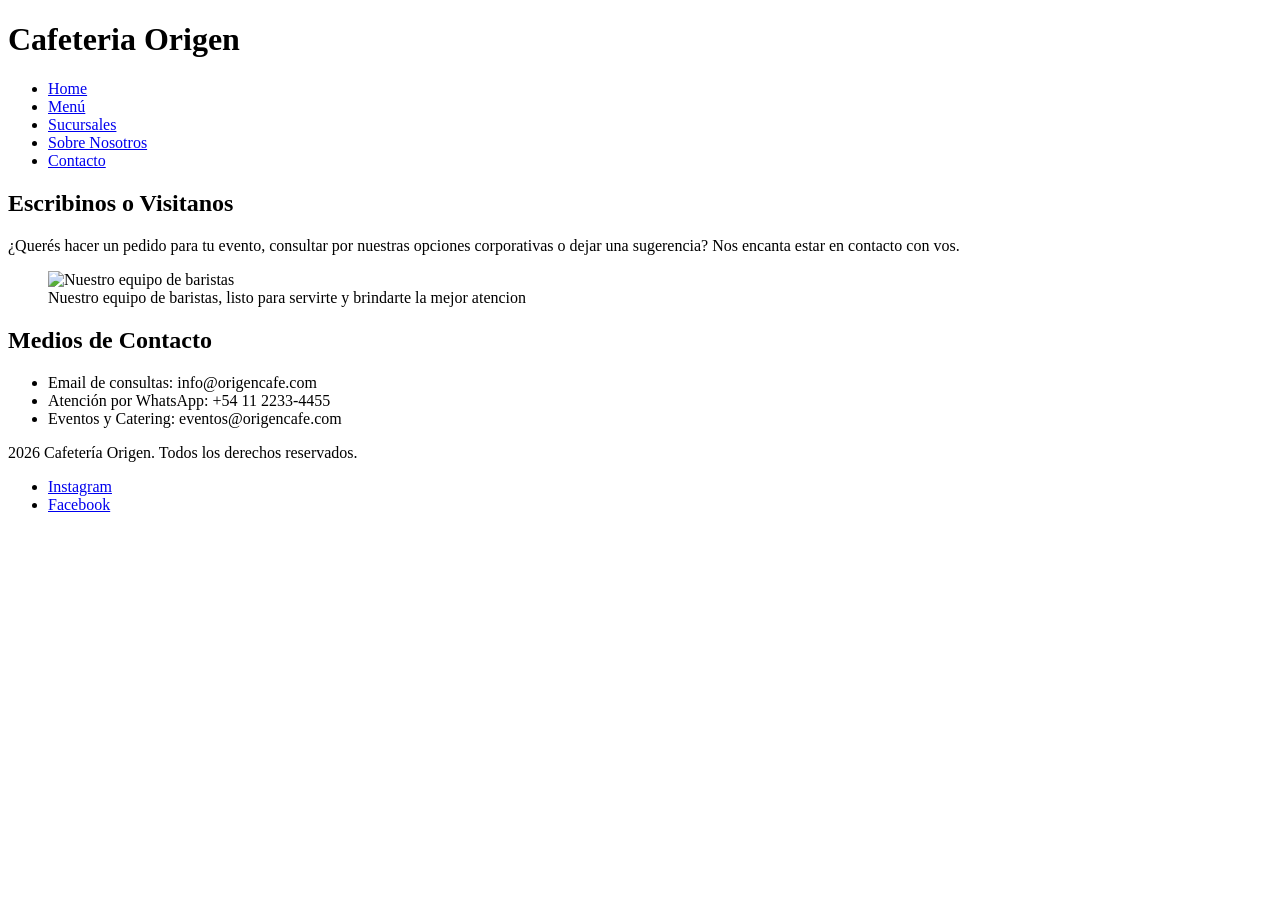
==== MiProyectoCoder/pages/contacto.html @ 9770b4d9 "Add files via upload" ====
<!DOCTYPE html>
<html lang="es">
<head>
    <meta charset="UTF-8">
    <meta name="viewport" content="width=device-width, initial-scale=1.0">
    <title>Cafeteria Origen - Contacto</title>
</head>
<body>
    <header>
        <h1>Cafeteria Origen</h1>
        <nav>
            <ul>
                <li><a href="../index.html">Home</a></li>
                <li><a href="menu.html">Menú</a></li>
                <li><a href="sucursales.html">Sucursales</a></li>
                <li><a href="sobre-nosotros.html">Sobre Nosotros</a></li>
                <li><a href="contacto.html">Contacto</a></li>
            </ul>
        </nav>
    </header>

    <main>
        <section>
            <h2>Escribinos o Visitanos</h2>
            <p>
                ¿Querés hacer un pedido para tu evento, consultar por nuestras opciones corporativas o dejar una sugerencia? Nos encanta estar en contacto con vos.
            </p>
            <figure>
                <img src="../contactanos.jfif" alt="Nuestro equipo de baristas">
                <figcaption>Nuestro equipo de baristas, listo para servirte y brindarte la mejor atencion</figcaption>
            </figure>
        </section>

        <section>
            <h2>Medios de Contacto</h2>
            <ul>
                <li>Email de consultas: info@origencafe.com</li>
                <li>Atención por WhatsApp: +54 11 2233-4455</li>
                <li>Eventos y Catering: eventos@origencafe.com</li>
            </ul>
        </section>
    </main>

    <footer>
        <p>2026 Cafetería Origen. Todos los derechos reservados.</p>
        <ul>
            <li><a href="https://instagram.com" target="_blank">Instagram</a></li>
            <li><a href="https://facebook.com" target="_blank">Facebook</a></li>
        </ul>
    </footer>
</body>
</html>
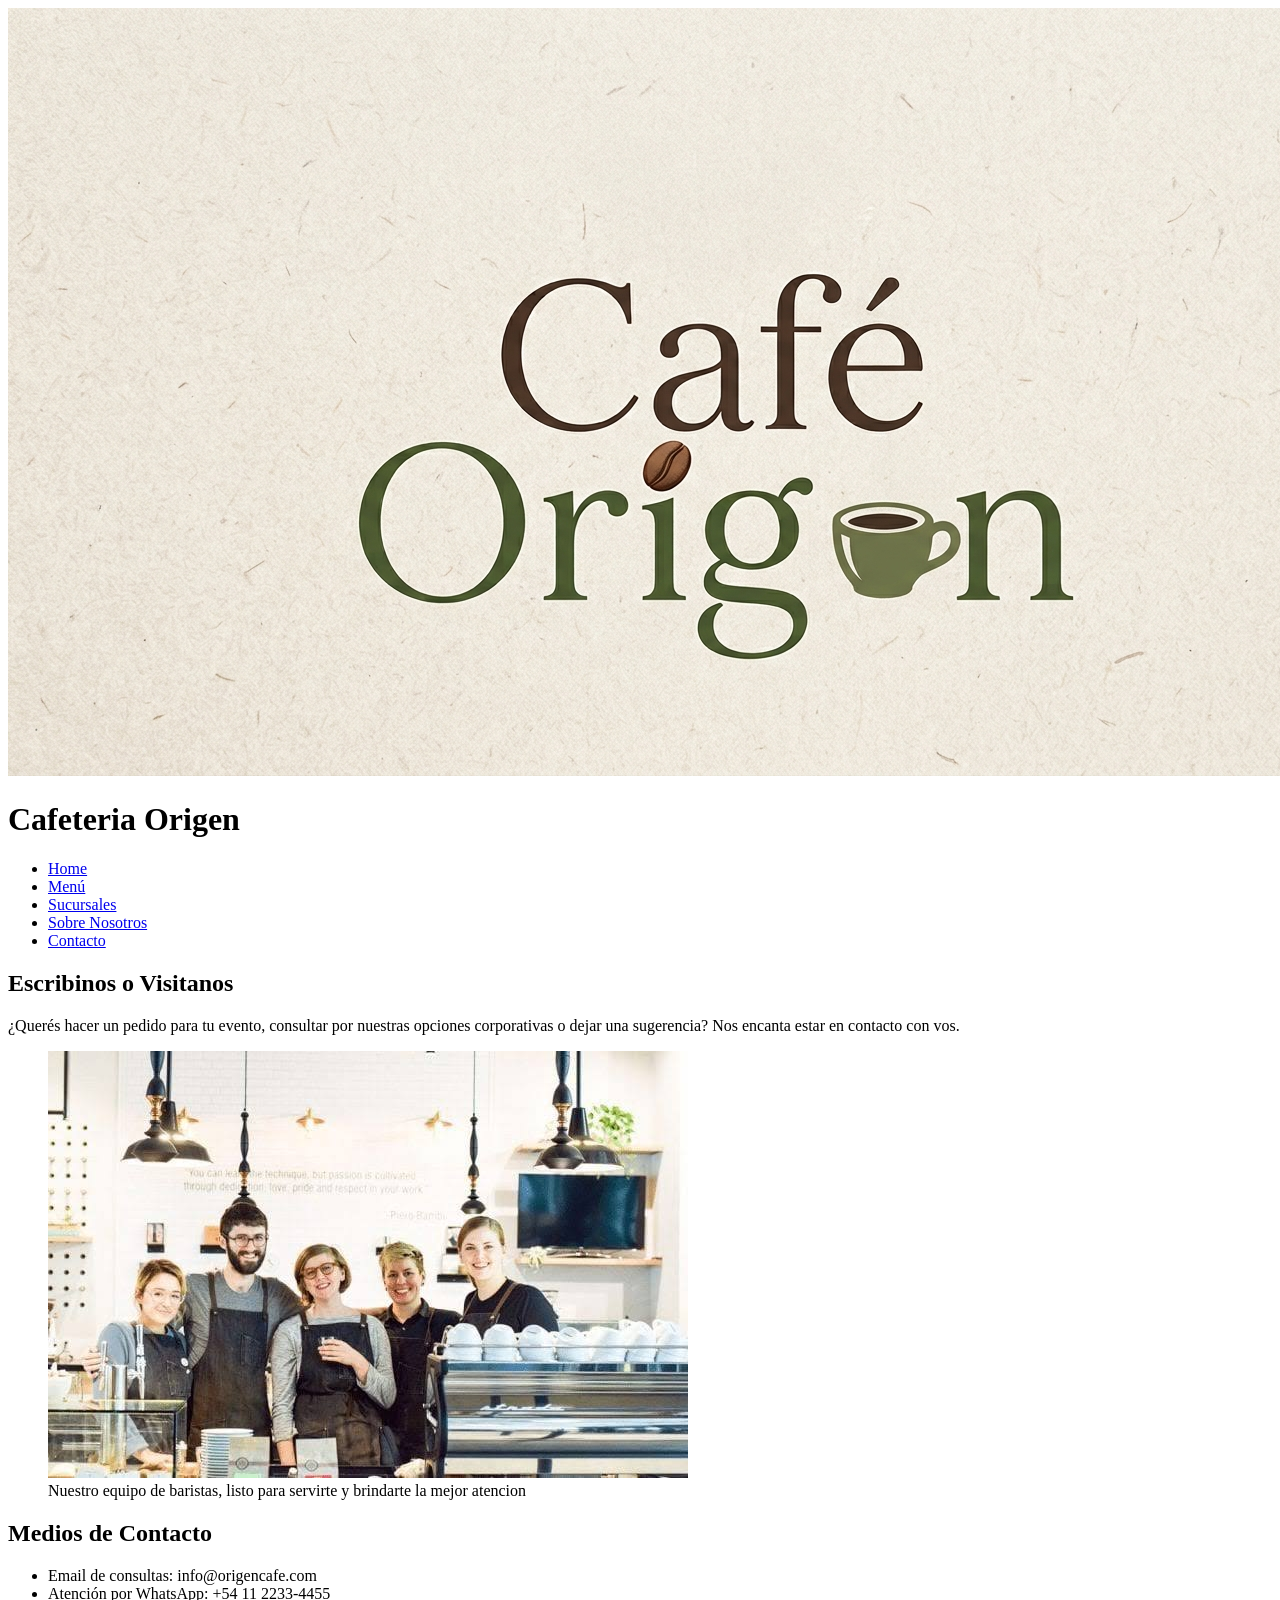
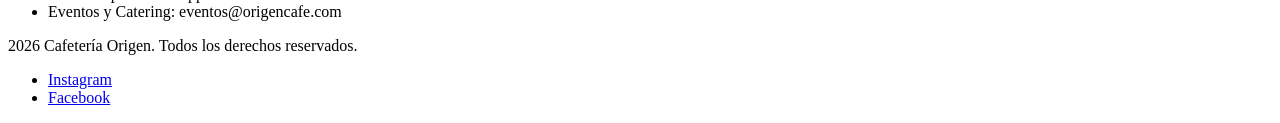
==== commit ddc9a866: "Modificar ruta de imagenes" ====
--- a/MiProyectoCoder/pages/contacto.html
+++ b/MiProyectoCoder/pages/contacto.html
@@ -7,6 +7,7 @@
 </head>
 <body>
     <header>
+        <img src="../images/logo.png" alt="Logo de Cafetería Origen">
         <h1>Cafeteria Origen</h1>
         <nav>
             <ul>
@@ -26,7 +27,7 @@
                 ¿Querés hacer un pedido para tu evento, consultar por nuestras opciones corporativas o dejar una sugerencia? Nos encanta estar en contacto con vos.
             </p>
             <figure>
-                <img src="../contactanos.jfif" alt="Nuestro equipo de baristas">
+                <img src="../images/contactanos.jfif" alt="Nuestro equipo de baristas">
                 <figcaption>Nuestro equipo de baristas, listo para servirte y brindarte la mejor atencion</figcaption>
             </figure>
         </section>
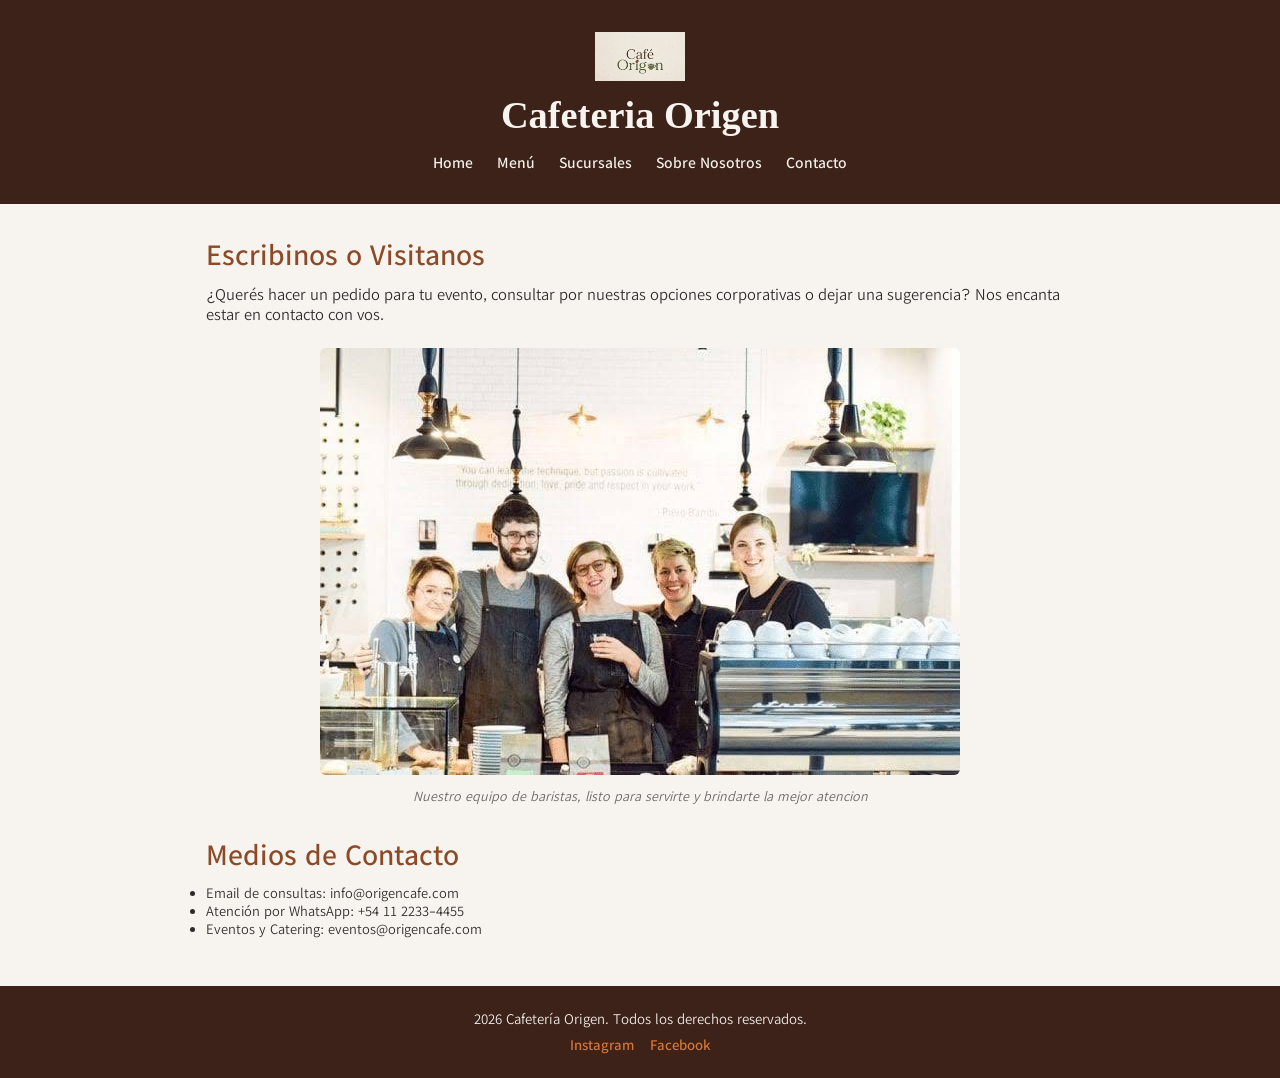
==== commit 460b4e43: "entrega final de pre-entrega 2" ====
--- a/MiProyectoCoder/pages/contacto.html
+++ b/MiProyectoCoder/pages/contacto.html
@@ -3,25 +3,26 @@
 <head>
     <meta charset="UTF-8">
     <meta name="viewport" content="width=device-width, initial-scale=1.0">
+    <link rel="stylesheet" href="../styles/styles.css">
     <title>Cafeteria Origen - Contacto</title>
 </head>
 <body>
-    <header>
+    <header class="header-principal">
         <img src="../images/logo.png" alt="Logo de Cafetería Origen">
         <h1>Cafeteria Origen</h1>
-        <nav>
-            <ul>
-                <li><a href="../index.html">Home</a></li>
-                <li><a href="menu.html">Menú</a></li>
-                <li><a href="sucursales.html">Sucursales</a></li>
-                <li><a href="sobre-nosotros.html">Sobre Nosotros</a></li>
-                <li><a href="contacto.html">Contacto</a></li>
+        <nav class="nav-principal">
+            <ul class="nav-lista">
+                <li><a class="nav-enlace" href="../index.html">Home</a></li>
+                <li><a class="nav-enlace" href="menu.html">Menú</a></li>
+                <li><a class="nav-enlace" href="sucursales.html">Sucursales</a></li>
+                <li><a class="nav-enlace" href="sobre-nosotros.html">Sobre Nosotros</a></li>
+                <li><a class="nav-enlace" href="contacto.html">Contacto</a></li>
             </ul>
         </nav>
     </header>
 
-    <main>
-        <section>
+    <main class="contenido-principal">
+        <section class="seccion-contenido">
             <h2>Escribinos o Visitanos</h2>
             <p>
                 ¿Querés hacer un pedido para tu evento, consultar por nuestras opciones corporativas o dejar una sugerencia? Nos encanta estar en contacto con vos.
@@ -32,7 +33,7 @@
             </figure>
         </section>
 
-        <section>
+        <section class="seccion-contenido">
             <h2>Medios de Contacto</h2>
             <ul>
                 <li>Email de consultas: info@origencafe.com</li>
@@ -42,7 +43,7 @@
         </section>
     </main>
 
-    <footer>
+    <footer class="pie-pagina">
         <p>2026 Cafetería Origen. Todos los derechos reservados.</p>
         <ul>
             <li><a href="https://instagram.com" target="_blank">Instagram</a></li>
--- a/MiProyectoCoder/styles/styles.css
+++ b/MiProyectoCoder/styles/styles.css
@@ -0,0 +1,164 @@
+@import url('https://fonts.googleapis.com/css2?family=BJCree:wght@400;500;600;700&family=Kedebideri:wght@400;500;600;700;800;900&display=swap');
+
+* {
+    margin: 0;
+    padding: 0;
+    box-sizing: border-box;
+}
+
+body {
+    font-family: 'Kedebideri', 'Poppins', sans-serif;
+    font-size: 14px;
+    line-height: normal;
+    color: #2b2b2b;
+    background-color: #f7f3ef;
+}
+
+h1 {
+    font-family: 'BJCree', serif;
+    font-size: 2.4rem;
+    font-weight: 700;
+    color: #3c2218; /* Primario: Café Oscuro HEX */
+    margin-bottom: 0.5rem;
+}
+
+h2 {
+    font-family: 'Kedebideri', serif;
+    font-size: 1.8rem;
+    font-weight: 600;
+    color: #8c4a27; /* Secundario: Terracota HEX */
+    margin-bottom: 0.75rem;
+}
+
+h3 {
+    font-family: 'Kedebideri', sans-serif;
+    font-size: 1.2rem;
+    font-weight: 600;
+    color: #d97736; /* Acento: Caramelo HEX */
+    margin-bottom: 0.5rem;
+}
+
+p {
+    font-size: 1rem;
+    font-weight: 400;
+    margin-bottom: 1rem;
+    color: #2b2b2b;
+}
+
+.header-principal {
+    background-color: #3c2218; /* Primario HEX */
+    color: #f7f3ef;
+    padding: 2rem 1rem;
+    text-align: center;
+}
+
+.header-principal h1 {
+    color: #f7f3ef;
+}
+
+.header-principal img {
+    max-width: 90px;
+    height: auto;
+    margin-bottom: 0.5rem;
+}
+
+.nav-principal {
+    margin-top: 1rem;
+}
+
+.nav-lista {
+    list-style: none;
+    display: flex;
+    justify-content: center;
+    gap: 1.5rem;
+    flex-wrap: wrap;
+}
+
+.nav-enlace {
+    color: #f7f3ef;
+    text-decoration: none;
+    font-weight: 600;
+    font-size: 0.95rem;
+}
+
+.nav-enlace:hover {
+    color: #d97736;
+}
+
+.contenido-principal {
+    max-width: 900px;
+    margin: 2rem auto;
+    padding: 0 1rem;
+}
+
+.seccion-contenido {
+    margin-bottom: 2rem;
+}
+
+.tarjeta-articulo {
+    background-color: #ffffff;
+    padding: 1.5rem;
+    border-radius: 8px;
+    border-left: 5px solid #d97736; /* Borde de acento HEX */
+    margin-top: 1rem;
+}
+
+.tarjeta-articulo ul, 
+.tarjeta-articulo ol {
+    margin-left: 1.5rem;
+    margin-bottom: 1rem;
+}
+
+.tarjeta-articulo li {
+    margin-bottom: 0.4rem;
+}
+
+figure {
+    margin: 1.5rem 0;
+    text-align: center;
+}
+
+figure img {
+    max-width: 100%;
+    height: auto;
+    border-radius: 6px;
+}
+
+figcaption {
+    font-size: 0.85rem;
+    color: #666666;
+    font-style: italic;
+    margin-top: 0.5rem;
+}
+
+.pie-pagina {
+    background-color: #3c2218;
+    color: #f7f3ef;
+    text-align: center;
+    padding: 1.5rem 1rem;
+    margin-top: 3rem;
+}
+
+.pie-pagina p {
+    color: #f7f3ef;
+    font-size: 0.9rem;
+    margin-bottom: 0.5rem;
+}
+
+.pie-pagina ul {
+    list-style: none;
+    display: flex;
+    justify-content: center;
+    gap: 1rem;
+}
+
+.pie-pagina a {
+    color: #d97736;
+    text-decoration: none;
+    font-size: 0.9rem;
+    font-weight: 600;
+}
+
+.pie-pagina a:hover {
+    text-decoration: underline;
+}
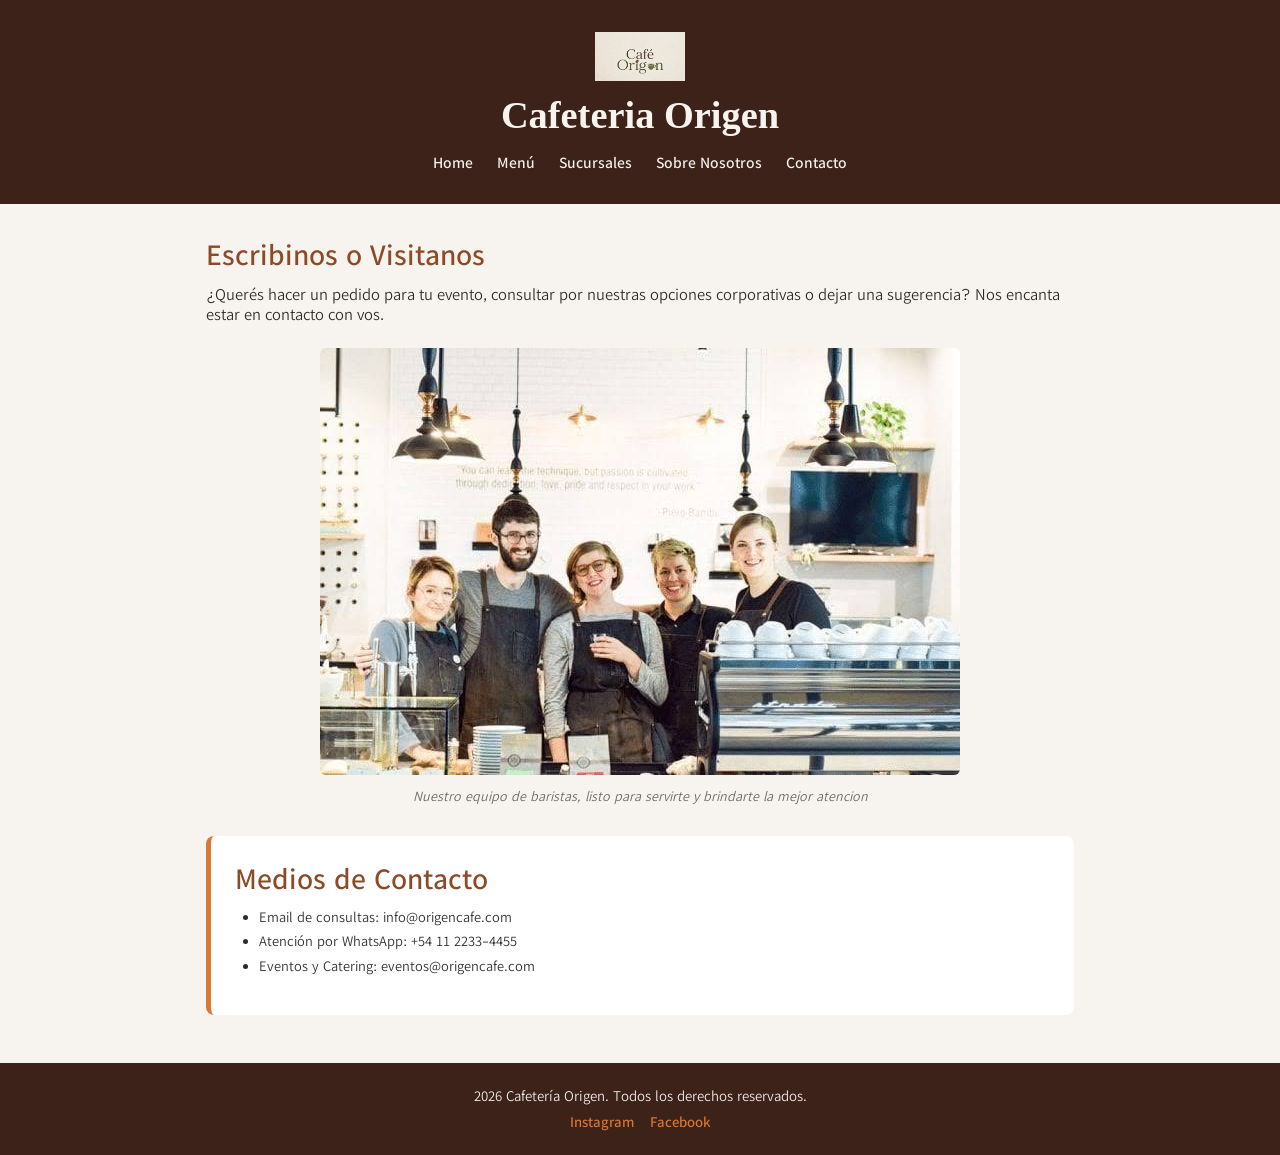
==== commit c8d55912: "cambios" ====
--- a/MiProyectoCoder/pages/contacto.html
+++ b/MiProyectoCoder/pages/contacto.html
@@ -34,12 +34,14 @@
         </section>
 
         <section class="seccion-contenido">
+            <article class="tarjeta-articulo">
             <h2>Medios de Contacto</h2>
             <ul>
                 <li>Email de consultas: info@origencafe.com</li>
                 <li>Atención por WhatsApp: +54 11 2233-4455</li>
                 <li>Eventos y Catering: eventos@origencafe.com</li>
             </ul>
+            </article>
         </section>
     </main>
 
--- a/MiProyectoCoder/styles/styles.css
+++ b/MiProyectoCoder/styles/styles.css
@@ -161,4 +161,26 @@
 
 .pie-pagina a:hover {
     text-decoration: underline;
+}
+
+.lista-sucursal {
+    list-style: none;
+    padding-left: 0;
+    margin-left: 0;
+    font-size: 16px;
+}
+
+.lista-sucursal li {
+    margin-bottom: 1rem;
+}
+
+
+.tarjeta-articulo img {
+    width: 100%;
+    max-width: 450px;
+    height: 250px;
+    object-fit: cover;
+    border-radius: 10px;
+    display: block;
+    margin: 0.8rem 0;
 }
